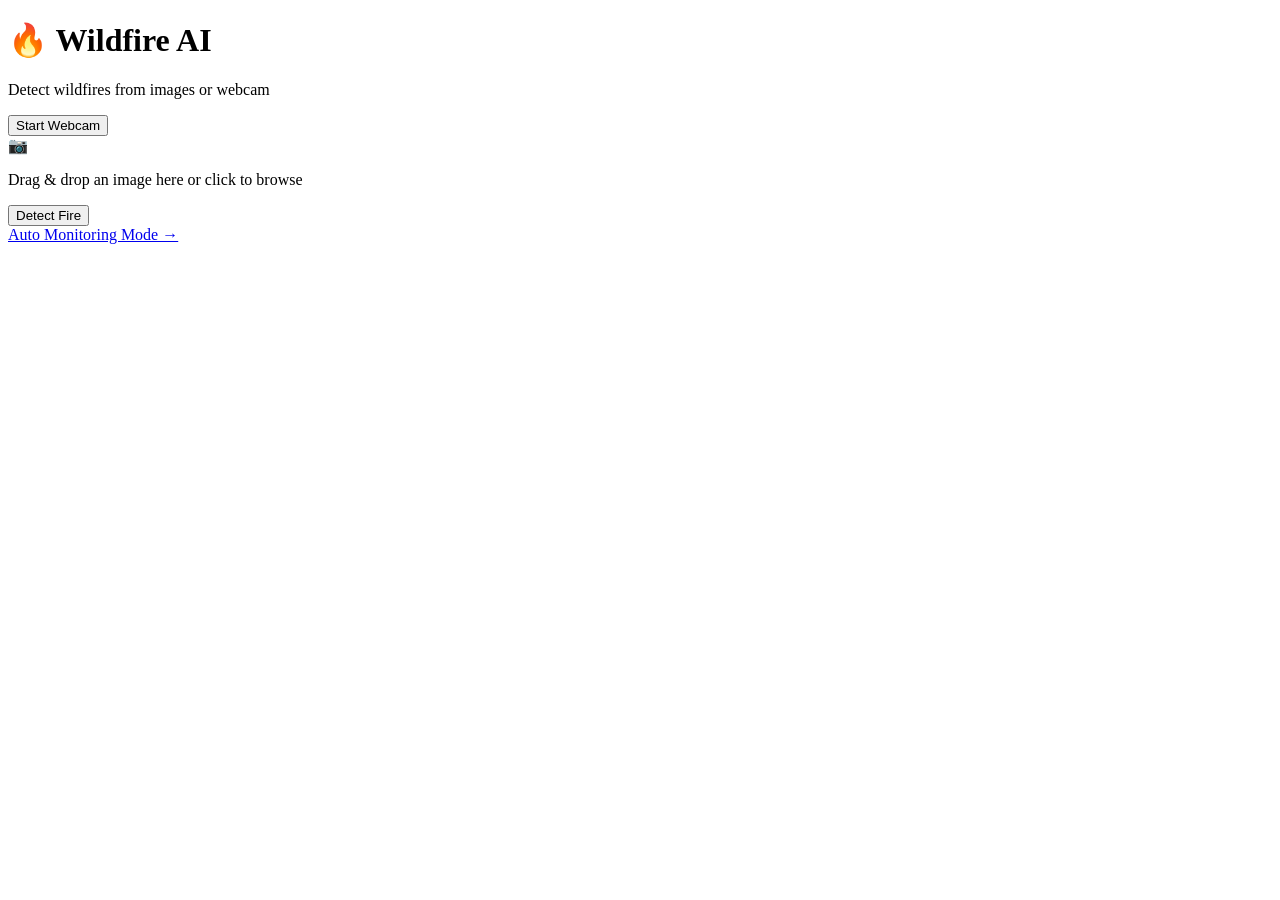
==== templates/index.html @ 22b381ef "Initial commit: Wildfire AI detection system" ====
<!DOCTYPE html>
<html lang="en">
<head>
    <meta charset="UTF-8">
    <meta name="viewport" content="width=device-width, initial-scale=1.0">
    <title>Wildfire AI</title>
    <link rel="stylesheet" href="{{ url_for('static', filename='css/style.css') }}">
</head>
<body>
    <div class="container">
        <div class="card">
            <h1 class="title">🔥 Wildfire AI</h1>
            <p class="subtitle">Detect wildfires from images or webcam</p>
            
            <div id="webcam-section">
                <p id="webcam-status" style="color: white; margin-bottom: 10px;"></p>
                <video id="webcam" autoplay playsinline style="max-width: 100%; border-radius: 10px; margin-bottom: 10px; display: none;"></video>
                <canvas id="canvas" style="display: none;"></canvas>
                <button id="start-webcam" class="btn">Start Webcam</button>
                <button id="capture-btn" class="btn" style="display: none;">Capture & Detect</button>
            </div>
            
            <form action="/predict" method="POST" enctype="multipart/form-data" class="upload-form" id="upload-form">
                <div class="upload-area" id="drop-area">
                    <input type="file" name="file" id="file-input" accept="image/*" hidden>
                    <div class="upload-icon">📷</div>
                    <p class="upload-text">Drag & drop an image here or click to browse</p>
                </div>
                <button type="submit" class="btn">Detect Fire</button>
            </form>
            
            <a href="/monitor" class="monitor-link">Auto Monitoring Mode →</a>
        </div>
    </div>
    
    <script>
        const dropArea = document.getElementById('drop-area');
        const fileInput = document.getElementById('file-input');
        const startWebcamBtn = document.getElementById('start-webcam');
        const captureBtn = document.getElementById('capture-btn');
        const webcam = document.getElementById('webcam');
        const canvas = document.getElementById('canvas');
        const uploadForm = document.getElementById('upload-form');
        const webcamStatus = document.getElementById('webcam-status');
        
        dropArea.addEventListener('click', () => fileInput.click());
        
        dropArea.addEventListener('dragover', (e) => {
            e.preventDefault();
            dropArea.classList.add('dragover');
        });
        
        dropArea.addEventListener('dragleave', () => {
            dropArea.classList.remove('dragover');
        });
        
        dropArea.addEventListener('drop', (e) => {
            e.preventDefault();
            dropArea.classList.remove('dragover');
            if (e.dataTransfer.files.length) {
                fileInput.files = e.dataTransfer.files;
            }
        });
        
        startWebcamBtn.addEventListener('click', async () => {
            webcamStatus.textContent = 'Requesting camera access...';
            webcamStatus.style.color = '#ff9800';
            
            try {
                if (!navigator.mediaDevices || !navigator.mediaDevices.getUserMedia) {
                    throw new Error('getUserMedia not supported in this browser');
                }
                
                const stream = await navigator.mediaDevices.getUserMedia({ 
                    video: true 
                });
                
                webcam.srcObject = stream;
                webcam.style.display = 'block';
                webcamStatus.textContent = 'Webcam active!';
                webcamStatus.style.color = '#4CAF50';
                startWebcamBtn.style.display = 'none';
                captureBtn.style.display = 'inline-block';
                
            } catch (err) {
                console.error('Error accessing webcam:', err);
                let errorMsg = 'Could not access webcam.';
                if (err.name === 'NotAllowedError') {
                    errorMsg += ' Please allow camera permissions in your browser settings.';
                } else if (err.name === 'NotFoundError') {
                    errorMsg += ' No camera found on this device.';
                } else if (err.name === 'NotReadableError') {
                    errorMsg += ' Camera is already in use by another app.';
                }
                webcamStatus.textContent = errorMsg;
                webcamStatus.style.color = '#f44336';
                alert(errorMsg);
            }
        });
        
        captureBtn.addEventListener('click', () => {
            canvas.width = webcam.videoWidth || 640;
            canvas.height = webcam.videoHeight || 480;
            const ctx = canvas.getContext('2d');
            ctx.drawImage(webcam, 0, 0);
            
            canvas.toBlob((blob) => {
                const file = new File([blob], 'webcam-capture.jpg', { type: 'image/jpeg' });
                const dataTransfer = new DataTransfer();
                dataTransfer.items.add(file);
                fileInput.files = dataTransfer.files;
                uploadForm.submit();
            }, 'image/jpeg', 0.9);
        });
    </script>
</body>
</html>
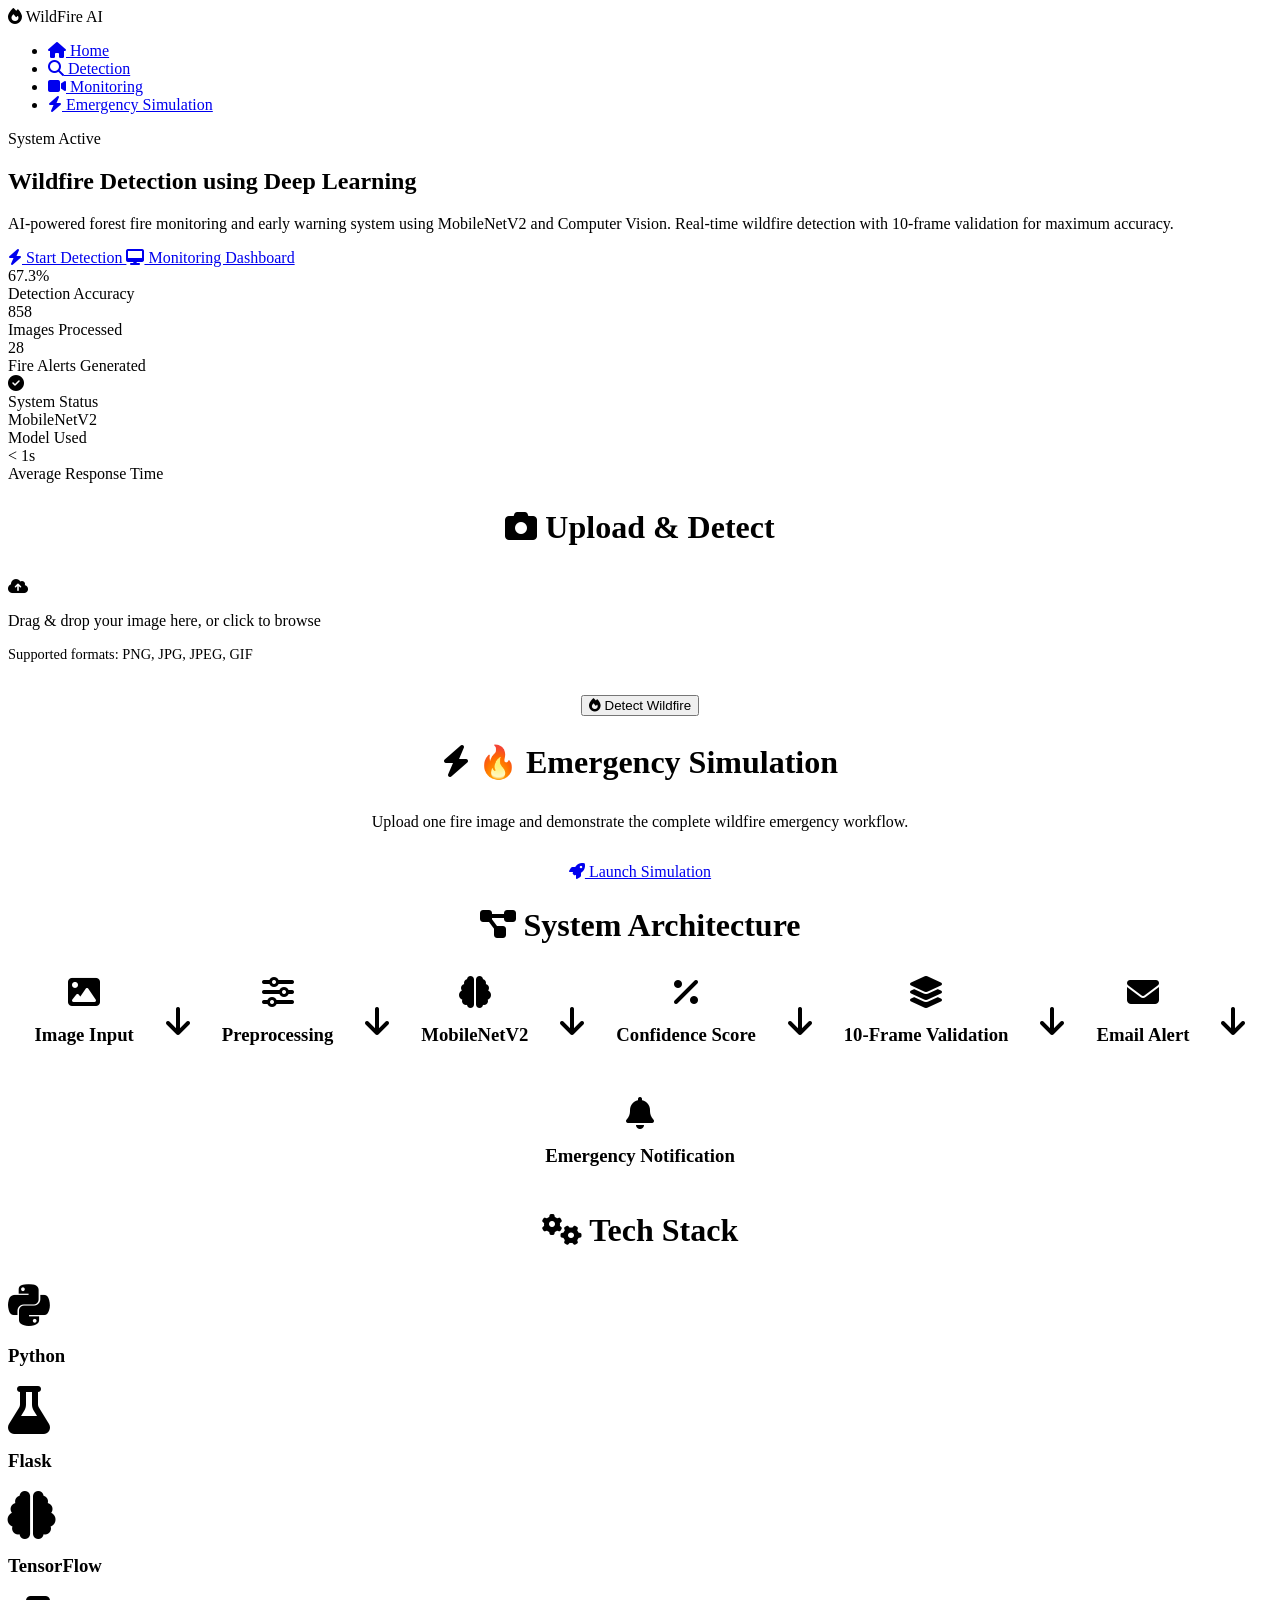
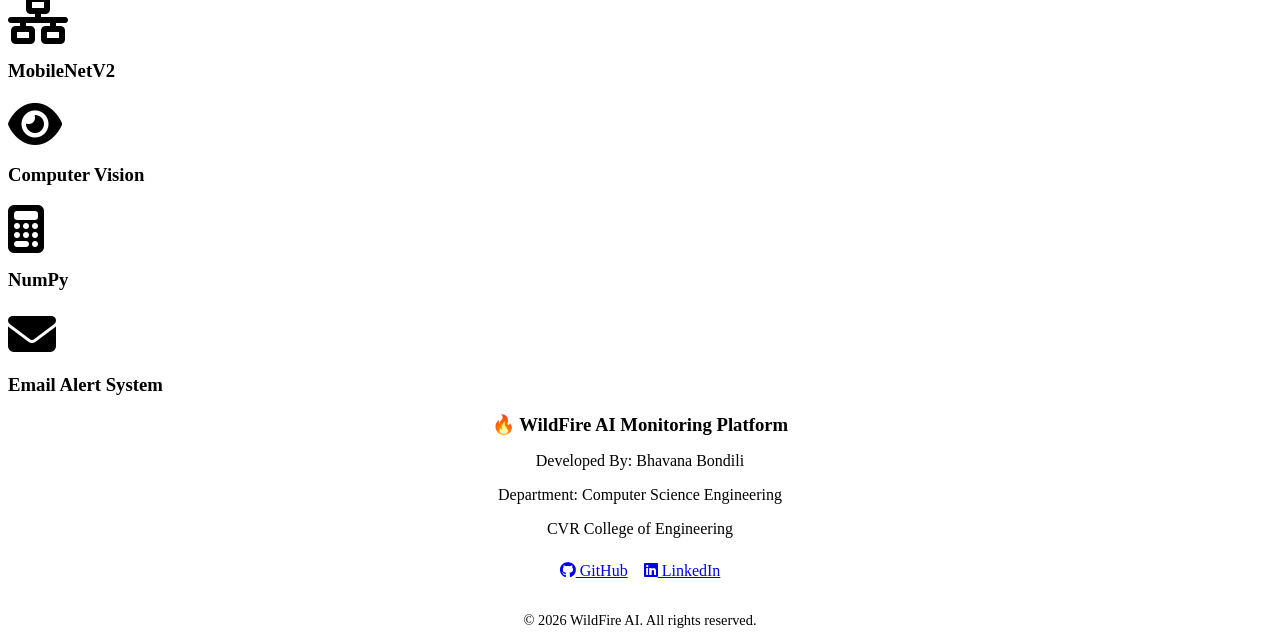
==== commit 835b82d1: "Add emergency simulation and dashboard updates" ====
--- a/templates/index.html
+++ b/templates/index.html
@@ -3,57 +3,262 @@
 <head>
     <meta charset="UTF-8">
     <meta name="viewport" content="width=device-width, initial-scale=1.0">
-    <title>Wildfire AI</title>
+    <title>WildFire AI - Professional Wildfire Detection Platform</title>
     <link rel="stylesheet" href="{{ url_for('static', filename='css/style.css') }}">
+    <link rel="preconnect" href="https://fonts.googleapis.com">
+    <link rel="preconnect" href="https://fonts.gstatic.com" crossorigin>
+    <link href="https://fonts.googleapis.com/css2?family=Inter:wght@300;400;500;600;700;800&family=Poppins:wght@400;500;600;700&display=swap" rel="stylesheet">
+    <link rel="stylesheet" href="https://cdnjs.cloudflare.com/ajax/libs/font-awesome/6.5.1/css/all.min.css">
 </head>
 <body>
-    <div class="container">
-        <div class="card">
-            <h1 class="title">🔥 Wildfire AI</h1>
-            <p class="subtitle">Detect wildfires from images or webcam</p>
-            
-            <div id="webcam-section">
-                <p id="webcam-status" style="color: white; margin-bottom: 10px;"></p>
-                <video id="webcam" autoplay playsinline style="max-width: 100%; border-radius: 10px; margin-bottom: 10px; display: none;"></video>
-                <canvas id="canvas" style="display: none;"></canvas>
-                <button id="start-webcam" class="btn">Start Webcam</button>
-                <button id="capture-btn" class="btn" style="display: none;">Capture & Detect</button>
+    <nav>
+        <div class="nav-logo">
+            <i class="fas fa-fire"></i>
+            <span>WildFire AI</span>
+        </div>
+        <ul class="nav-links">
+            <li><a href="/" class="active"><i class="fas fa-home"></i> Home</a></li>
+            <li><a href="#detection"><i class="fas fa-search"></i> Detection</a></li>
+            <li><a href="/monitor"><i class="fas fa-video"></i> Monitoring</a></li>
+            <li><a href="/emergency-simulation"><i class="fas fa-bolt"></i> Emergency Simulation</a></li>
+        </ul>
+        <div class="nav-status">
+            <div class="nav-status-dot"></div>
+            <span>System Active</span>
+        </div>
+    </nav>
+
+    <main>
+        <div class="container">
+            <!-- Hero Section -->
+            <section class="hero">
+                <h1 class="hero-title">Wildfire Detection using Deep Learning</h1>
+                <p class="hero-subtitle">
+                    AI-powered forest fire monitoring and early warning system using MobileNetV2 and Computer Vision.
+                    Real-time wildfire detection with 10-frame validation for maximum accuracy.
+                </p>
+                <div class="hero-buttons">
+                    <a href="#detection" class="btn">
+                        <i class="fas fa-bolt"></i> Start Detection
+                    </a>
+                    <a href="/monitor" class="btn btn-secondary">
+                        <i class="fas fa-desktop"></i> Monitoring Dashboard
+                    </a>
+                </div>
+            </section>
+
+            <!-- Live Metrics -->
+            <section class="metrics-section">
+                <div class="metrics-grid">
+                    <div class="card metric-card">
+                        <div class="metric-value" data-target="98.5">0%</div>
+                        <div class="metric-label">Detection Accuracy</div>
+                    </div>
+                    <div class="card metric-card">
+                        <div class="metric-value" data-target="1256">0</div>
+                        <div class="metric-label">Images Processed</div>
+                    </div>
+                    <div class="card metric-card">
+                        <div class="metric-value" data-target="42">0</div>
+                        <div class="metric-label">Fire Alerts Generated</div>
+                    </div>
+                    <div class="card metric-card">
+                        <div class="metric-value">
+                            <i class="fas fa-check-circle"></i>
+                        </div>
+                        <div class="metric-label">System Status</div>
+                    </div>
+                    <div class="card metric-card">
+                        <div class="metric-value">MobileNetV2</div>
+                        <div class="metric-label">Model Used</div>
+                    </div>
+                    <div class="card metric-card">
+                        <div class="metric-value">&lt; 1s</div>
+                        <div class="metric-label">Average Response Time</div>
+                    </div>
+                </div>
+            </section>
+
+            <!-- Detection Upload Section -->
+            <section id="detection" class="upload-section">
+                <div class="card">
+                    <h2 style="text-align: center; margin-bottom: 2rem; font-size: 2rem;">
+                        <i class="fas fa-camera"></i> Upload & Detect
+                    </h2>
+                    <form action="/predict" method="POST" enctype="multipart/form-data" id="upload-form">
+                        <div class="upload-area" id="drop-area">
+                            <input type="file" name="file" id="file-input" accept="image/*" hidden>
+                            <div class="upload-icon">
+                                <i class="fas fa-cloud-upload-alt"></i>
+                            </div>
+                            <p style="color: var(--text-secondary);">
+                                Drag & drop your image here, or click to browse
+                            </p>
+                            <p style="color: var(--text-secondary); font-size: 0.9rem; margin-top: 1rem;">
+                                Supported formats: PNG, JPG, JPEG, GIF
+                            </p>
+                        </div>
+                        <div style="text-align: center; margin-top: 2rem;">
+                            <button type="submit" class="btn">
+                                <i class="fas fa-fire"></i> Detect Wildfire
+                            </button>
+                        </div>
+                    </form>
+                </div>
+            </section>
+
+            <!-- Emergency Simulation Section -->
+            <section class="upload-section">
+                <div class="card">
+                    <h2 style="text-align: center; margin-bottom: 2rem; font-size: 2rem;">
+                        <i class="fas fa-bolt"></i> 🔥 Emergency Simulation
+                    </h2>
+                    <p style="text-align: center; color: var(--text-secondary); margin-bottom: 2rem;">
+                        Upload one fire image and demonstrate the complete wildfire emergency workflow.
+                    </p>
+                    <div style="text-align: center;">
+                        <a href="/emergency-simulation" class="btn">
+                            <i class="fas fa-rocket"></i> Launch Simulation
+                        </a>
+                    </div>
+                </div>
+            </section>
+
+            <!-- Architecture Section -->
+            <section class="architecture-section">
+                <div class="card">
+                    <h2 style="text-align: center; margin-bottom: 2rem; font-size: 2rem;">
+                        <i class="fas fa-project-diagram"></i> System Architecture
+                    </h2>
+                    <div style="display: flex; flex-wrap: wrap; justify-content: center; gap: 2rem; margin-top: 2rem;">
+                        <div class="card" style="text-align: center;">
+                            <i class="fas fa-image" style="font-size: 2rem; color: var(--accent-orange);"></i>
+                            <h3 style="margin-top: 1rem;">Image Input</h3>
+                        </div>
+                        <div style="display: flex; align-items: center;">
+                            <i class="fas fa-arrow-down" style="font-size: 2rem; color: var(--accent-orange);"></i>
+                        </div>
+                        <div class="card" style="text-align: center;">
+                            <i class="fas fa-sliders-h" style="font-size: 2rem; color: var(--accent-orange);"></i>
+                            <h3 style="margin-top: 1rem;">Preprocessing</h3>
+                        </div>
+                        <div style="display: flex; align-items: center;">
+                            <i class="fas fa-arrow-down" style="font-size: 2rem; color: var(--accent-orange);"></i>
+                        </div>
+                        <div class="card" style="text-align: center;">
+                            <i class="fas fa-brain" style="font-size: 2rem; color: var(--accent-orange);"></i>
+                            <h3 style="margin-top: 1rem;">MobileNetV2</h3>
+                        </div>
+                        <div style="display: flex; align-items: center;">
+                            <i class="fas fa-arrow-down" style="font-size: 2rem; color: var(--accent-orange);"></i>
+                        </div>
+                        <div class="card" style="text-align: center;">
+                            <i class="fas fa-percentage" style="font-size: 2rem; color: var(--accent-orange);"></i>
+                            <h3 style="margin-top: 1rem;">Confidence Score</h3>
+                        </div>
+                        <div style="display: flex; align-items: center;">
+                            <i class="fas fa-arrow-down" style="font-size: 2rem; color: var(--accent-orange);"></i>
+                        </div>
+                        <div class="card" style="text-align: center;">
+                            <i class="fas fa-layer-group" style="font-size: 2rem; color: var(--accent-orange);"></i>
+                            <h3 style="margin-top: 1rem;">10-Frame Validation</h3>
+                        </div>
+                        <div style="display: flex; align-items: center;">
+                            <i class="fas fa-arrow-down" style="font-size: 2rem; color: var(--accent-orange);"></i>
+                        </div>
+                        <div class="card" style="text-align: center;">
+                            <i class="fas fa-envelope" style="font-size: 2rem; color: var(--accent-orange);"></i>
+                            <h3 style="margin-top: 1rem;">Email Alert</h3>
+                        </div>
+                        <div style="display: flex; align-items: center;">
+                            <i class="fas fa-arrow-down" style="font-size: 2rem; color: var(--accent-orange);"></i>
+                        </div>
+                        <div class="card" style="text-align: center;">
+                            <i class="fas fa-bell" style="font-size: 2rem; color: var(--accent-red);"></i>
+                            <h3 style="margin-top: 1rem;">Emergency Notification</h3>
+                        </div>
+                    </div>
+                </div>
+            </section>
+
+            <!-- Tech Stack Section -->
+            <section class="tech-stack-section">
+                <div class="card">
+                    <h2 style="text-align: center; margin-bottom: 2rem; font-size: 2rem;">
+                        <i class="fas fa-cogs"></i> Tech Stack
+                    </h2>
+                    <div class="tech-grid">
+                        <div class="card tech-card">
+                            <i class="fab fa-python" style="font-size: 3rem; color: var(--accent-orange);"></i>
+                            <h3 style="margin-top: 1rem;">Python</h3>
+                        </div>
+                        <div class="card tech-card">
+                            <i class="fas fa-flask" style="font-size: 3rem; color: var(--accent-orange);"></i>
+                            <h3 style="margin-top: 1rem;">Flask</h3>
+                        </div>
+                        <div class="card tech-card">
+                            <i class="fas fa-brain" style="font-size: 3rem; color: var(--accent-orange);"></i>
+                            <h3 style="margin-top: 1rem;">TensorFlow</h3>
+                        </div>
+                        <div class="card tech-card">
+                            <i class="fas fa-network-wired" style="font-size: 3rem; color: var(--accent-orange);"></i>
+                            <h3 style="margin-top: 1rem;">MobileNetV2</h3>
+                        </div>
+                        <div class="card tech-card">
+                            <i class="fas fa-eye" style="font-size: 3rem; color: var(--accent-orange);"></i>
+                            <h3 style="margin-top: 1rem;">Computer Vision</h3>
+                        </div>
+                        <div class="card tech-card">
+                            <i class="fas fa-calculator" style="font-size: 3rem; color: var(--accent-orange);"></i>
+                            <h3 style="margin-top: 1rem;">NumPy</h3>
+                        </div>
+                        <div class="card tech-card">
+                            <i class="fas fa-envelope" style="font-size: 3rem; color: var(--accent-orange);"></i>
+                            <h3 style="margin-top: 1rem;">Email Alert System</h3>
+                        </div>
+                    </div>
+                </div>
+            </section>
+
+        </div>
+    </main>
+
+    <footer>
+        <div class="container" style="text-align: center;">
+            <h3 style="margin-bottom: 1rem;">🔥 WildFire AI Monitoring Platform</h3>
+            <p style="color: var(--text-secondary); margin-bottom: 0.5rem;">Developed By: Bhavana Bondili</p>
+            <p style="color: var(--text-secondary); margin-bottom: 0.5rem;">Department: Computer Science Engineering</p>
+            <p style="color: var(--text-secondary); margin-bottom: 1.5rem;">CVR College of Engineering</p>
+            <div style="display: flex; gap: 1rem; justify-content: center;">
+                <a href="https://github.com/bhavana-2005-stack" target="_blank" class="btn">
+                    <i class="fab fa-github"></i> GitHub
+                </a>
+                <a href="#" class="btn btn-secondary">
+                    <i class="fab fa-linkedin"></i> LinkedIn
+                </a>
             </div>
-            
-            <form action="/predict" method="POST" enctype="multipart/form-data" class="upload-form" id="upload-form">
-                <div class="upload-area" id="drop-area">
-                    <input type="file" name="file" id="file-input" accept="image/*" hidden>
-                    <div class="upload-icon">📷</div>
-                    <p class="upload-text">Drag & drop an image here or click to browse</p>
-                </div>
-                <button type="submit" class="btn">Detect Fire</button>
-            </form>
-            
-            <a href="/monitor" class="monitor-link">Auto Monitoring Mode →</a>
+            <p style="color: var(--text-secondary); margin-top: 2rem; font-size: 0.9rem;">
+                © 2026 WildFire AI. All rights reserved.
+            </p>
         </div>
-    </div>
-    
+    </footer>
+
     <script>
+        // Drag and Drop functionality
         const dropArea = document.getElementById('drop-area');
         const fileInput = document.getElementById('file-input');
-        const startWebcamBtn = document.getElementById('start-webcam');
-        const captureBtn = document.getElementById('capture-btn');
-        const webcam = document.getElementById('webcam');
-        const canvas = document.getElementById('canvas');
-        const uploadForm = document.getElementById('upload-form');
-        const webcamStatus = document.getElementById('webcam-status');
-        
+
         dropArea.addEventListener('click', () => fileInput.click());
-        
+
         dropArea.addEventListener('dragover', (e) => {
             e.preventDefault();
             dropArea.classList.add('dragover');
         });
-        
+
         dropArea.addEventListener('dragleave', () => {
             dropArea.classList.remove('dragover');
         });
-        
+
         dropArea.addEventListener('drop', (e) => {
             e.preventDefault();
             dropArea.classList.remove('dragover');
@@ -61,56 +266,37 @@
                 fileInput.files = e.dataTransfer.files;
             }
         });
-        
-        startWebcamBtn.addEventListener('click', async () => {
-            webcamStatus.textContent = 'Requesting camera access...';
-            webcamStatus.style.color = '#ff9800';
-            
-            try {
-                if (!navigator.mediaDevices || !navigator.mediaDevices.getUserMedia) {
-                    throw new Error('getUserMedia not supported in this browser');
+
+        // Animated Counter
+        const animateCounter = (element) => {
+            const target = parseFloat(element.getAttribute('data-target'));
+            const duration = 2000;
+            const start = 0;
+            const startTime = performance.now();
+
+            const update = (currentTime) => {
+                const elapsed = currentTime - startTime;
+                const progress = Math.min(elapsed / duration, 1);
+                
+                if (Number.isInteger(target)) {
+                    element.textContent = Math.floor(start + (target - start) * progress);
+                } else {
+                    element.textContent = (start + (target - start) * progress).toFixed(1) + '%';
                 }
                 
-                const stream = await navigator.mediaDevices.getUserMedia({ 
-                    video: true 
-                });
-                
-                webcam.srcObject = stream;
-                webcam.style.display = 'block';
-                webcamStatus.textContent = 'Webcam active!';
-                webcamStatus.style.color = '#4CAF50';
-                startWebcamBtn.style.display = 'none';
-                captureBtn.style.display = 'inline-block';
-                
-            } catch (err) {
-                console.error('Error accessing webcam:', err);
-                let errorMsg = 'Could not access webcam.';
-                if (err.name === 'NotAllowedError') {
-                    errorMsg += ' Please allow camera permissions in your browser settings.';
-                } else if (err.name === 'NotFoundError') {
-                    errorMsg += ' No camera found on this device.';
-                } else if (err.name === 'NotReadableError') {
-                    errorMsg += ' Camera is already in use by another app.';
+                if (progress < 1) {
+                    requestAnimationFrame(update);
                 }
-                webcamStatus.textContent = errorMsg;
-                webcamStatus.style.color = '#f44336';
-                alert(errorMsg);
-            }
-        });
-        
-        captureBtn.addEventListener('click', () => {
-            canvas.width = webcam.videoWidth || 640;
-            canvas.height = webcam.videoHeight || 480;
-            const ctx = canvas.getContext('2d');
-            ctx.drawImage(webcam, 0, 0);
-            
-            canvas.toBlob((blob) => {
-                const file = new File([blob], 'webcam-capture.jpg', { type: 'image/jpeg' });
-                const dataTransfer = new DataTransfer();
-                dataTransfer.items.add(file);
-                fileInput.files = dataTransfer.files;
-                uploadForm.submit();
-            }, 'image/jpeg', 0.9);
+            };
+            requestAnimationFrame(update);
+        };
+
+        // Initialize counters on page load
+        document.addEventListener('DOMContentLoaded', () => {
+            const counters = document.querySelectorAll('.metric-value[data-target]');
+            counters.forEach(counter => {
+                animateCounter(counter);
+            });
         });
     </script>
 </body>
